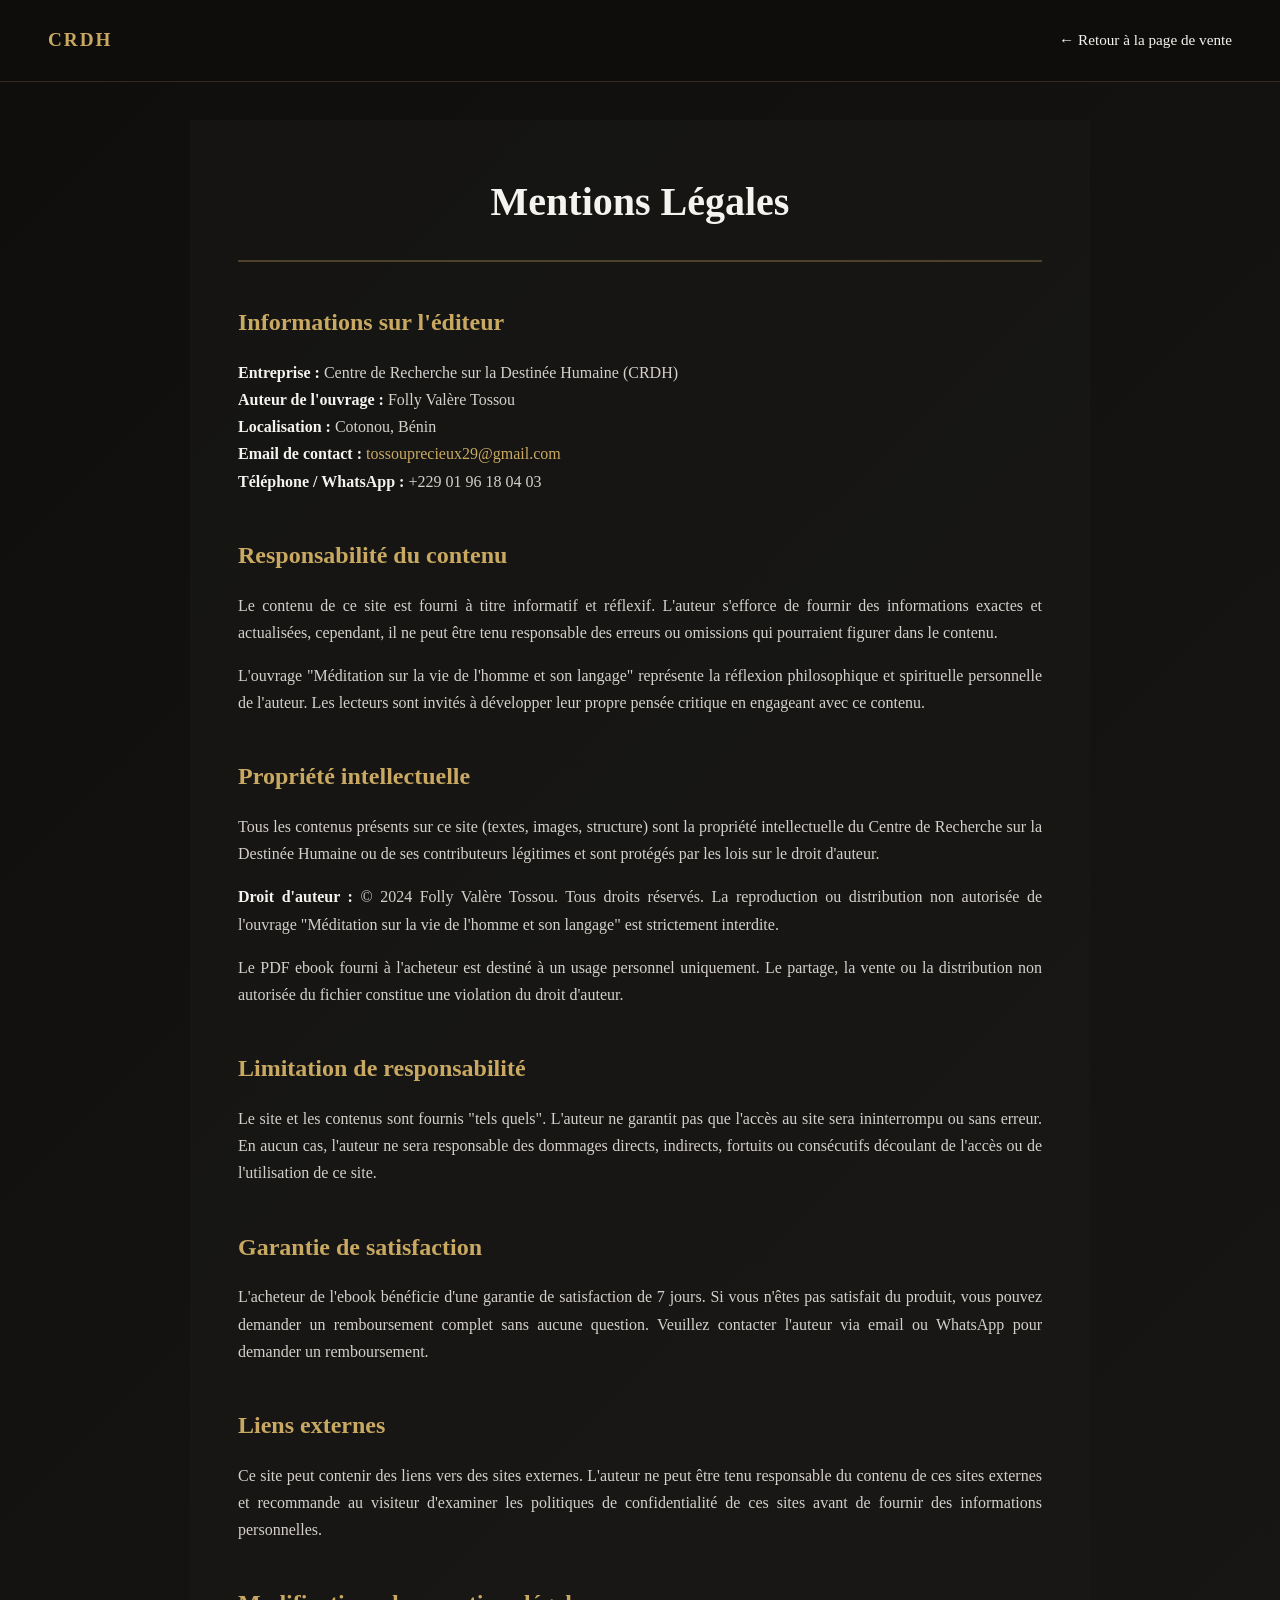
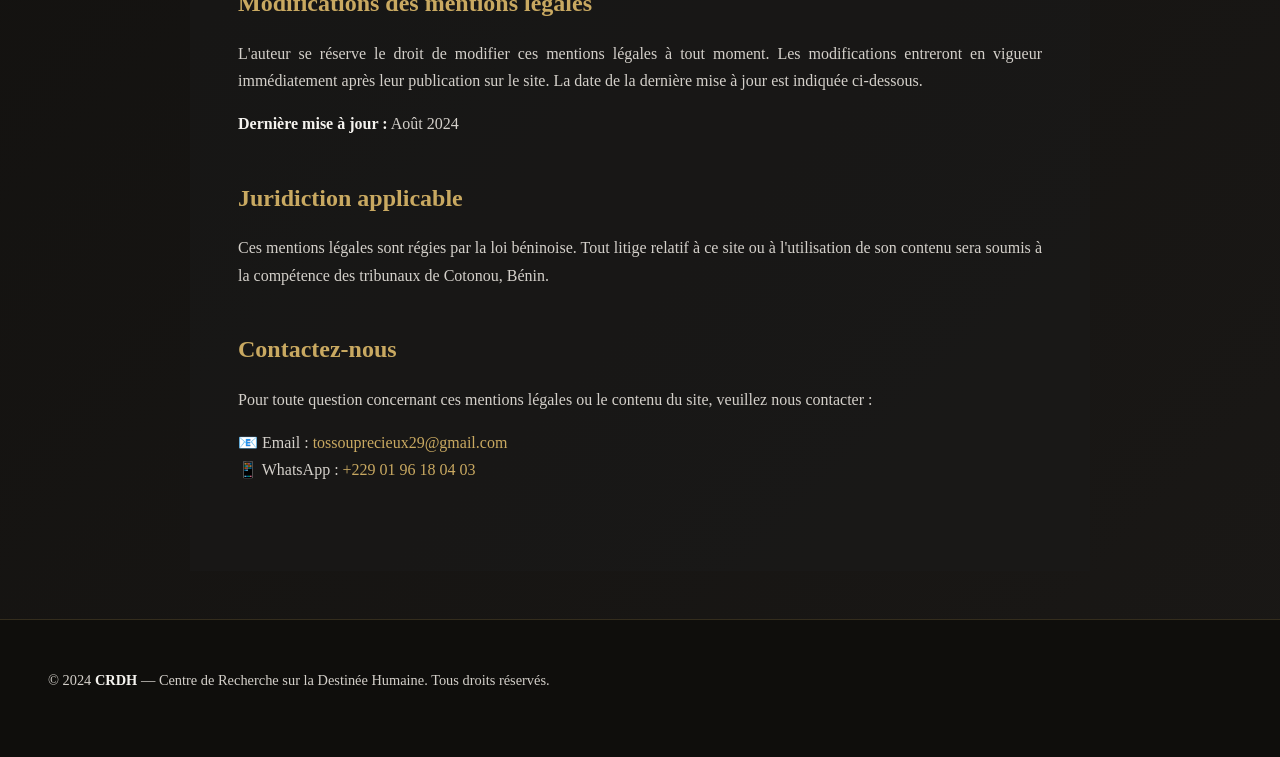
==== mentions-legales.html @ e53f09c3 "Initial commit : ajout du projet et du chatbot" ====
<!DOCTYPE html>
<html lang="fr">
<head>
    <meta charset="UTF-8">
    <meta name="viewport" content="width=device-width, initial-scale=1.0">
    <title>Mentions Légales - CRDH</title>
    <style>
        * {
            margin: 0;
            padding: 0;
            box-sizing: border-box;
        }

        :root {
            --cream: #F5F3EF;
            --black: #1A1A1A;
            --gold: #C9A961;
            --taupe: #8B8680;
            --light-gray: #D4D0CA;
            --dark-bg: #0F0E0C;
        }

        html {
            scroll-behavior: smooth;
        }

        body {
            font-family: 'Georgia', 'Garamond', serif;
            background: linear-gradient(135deg, #0F0E0C 0%, #1A1816 100%);
            color: var(--cream);
            line-height: 1.7;
            min-height: 100vh;
        }

        header {
            position: fixed;
            top: 0;
            width: 100%;
            display: flex;
            justify-content: space-between;
            align-items: center;
            padding: 1.5rem 3rem;
            background: rgba(15, 14, 12, 0.95);
            backdrop-filter: blur(10px);
            border-bottom: 1px solid rgba(201, 169, 97, 0.2);
            z-index: 1000;
        }

        .logo {
            font-size: 1.2rem;
            font-weight: 600;
            letter-spacing: 2px;
            color: var(--gold);
            text-transform: uppercase;
        }

        .back-btn {
            color: var(--cream);
            text-decoration: none;
            font-size: 0.95rem;
            transition: color 0.3s ease;
        }

        .back-btn:hover {
            color: var(--gold);
        }

        .container {
            max-width: 900px;
            margin: 120px auto 0;
            padding: 3rem;
            background: rgba(26, 26, 26, 0.5);
            min-height: calc(100vh - 120px);
        }

        h1 {
            font-size: 2.5rem;
            color: var(--cream);
            margin-bottom: 2rem;
            text-align: center;
            padding-bottom: 1.5rem;
            border-bottom: 2px solid rgba(201, 169, 97, 0.3);
        }

        h2 {
            font-size: 1.5rem;
            color: var(--gold);
            margin-top: 2.5rem;
            margin-bottom: 1rem;
        }

        p {
            color: var(--light-gray);
            margin-bottom: 1rem;
            text-align: justify;
        }

        strong {
            color: var(--cream);
        }

        a {
            color: var(--gold);
            text-decoration: none;
            transition: color 0.3s ease;
        }

        a:hover {
            color: var(--cream);
        }

        .section {
            margin-bottom: 2.5rem;
        }

        footer {
            padding: 3rem;
            background: rgba(15, 14, 12, 0.95);
            text-align: center;
            border-top: 1px solid rgba(201, 169, 97, 0.2);
            color: var(--light-gray);
            font-size: 0.9rem;
            margin-top: 3rem;
        }

        @media (max-width: 768px) {
            header {
                padding: 1rem 1.5rem;
            }

            .logo {
                font-size: 1rem;
            }

            .container {
                padding: 1.5rem;
                margin-top: 80px;
            }

            h1 {
                font-size: 1.8rem;
            }

            h2 {
                font-size: 1.2rem;
            }
        }
    </style>
</head>
<body>

    <header>
        <div class="logo">CRDH</div>
        <a href="meditation_book_v2.html" class="back-btn">← Retour à la page de vente</a>
    </header>

    <div class="container">
        <h1>Mentions Légales</h1>

        <div class="section">
            <h2>Informations sur l'éditeur</h2>
            <p>
                <strong>Entreprise :</strong> Centre de Recherche sur la Destinée Humaine (CRDH)<br>
                <strong>Auteur de l'ouvrage :</strong> Folly Valère Tossou<br>
                <strong>Localisation :</strong> Cotonou, Bénin<br>
                <strong>Email de contact :</strong> <a href="mailto:tossouprecieux29@gmail.com">tossouprecieux29@gmail.com</a><br>
                <strong>Téléphone / WhatsApp :</strong> +229 01 96 18 04 03
            </p>
        </div>

        <div class="section">
            <h2>Responsabilité du contenu</h2>
            <p>
                Le contenu de ce site est fourni à titre informatif et réflexif. L'auteur s'efforce de fournir des informations exactes et actualisées, cependant, il ne peut être tenu responsable des erreurs ou omissions qui pourraient figurer dans le contenu.
            </p>
            <p>
                L'ouvrage "Méditation sur la vie de l'homme et son langage" représente la réflexion philosophique et spirituelle personnelle de l'auteur. Les lecteurs sont invités à développer leur propre pensée critique en engageant avec ce contenu.
            </p>
        </div>

        <div class="section">
            <h2>Propriété intellectuelle</h2>
            <p>
                Tous les contenus présents sur ce site (textes, images, structure) sont la propriété intellectuelle du Centre de Recherche sur la Destinée Humaine ou de ses contributeurs légitimes et sont protégés par les lois sur le droit d'auteur.
            </p>
            <p>
                <strong>Droit d'auteur :</strong> © 2024 Folly Valère Tossou. Tous droits réservés. La reproduction ou distribution non autorisée de l'ouvrage "Méditation sur la vie de l'homme et son langage" est strictement interdite.
            </p>
            <p>
                Le PDF ebook fourni à l'acheteur est destiné à un usage personnel uniquement. Le partage, la vente ou la distribution non autorisée du fichier constitue une violation du droit d'auteur.
            </p>
        </div>

        <div class="section">
            <h2>Limitation de responsabilité</h2>
            <p>
                Le site et les contenus sont fournis "tels quels". L'auteur ne garantit pas que l'accès au site sera ininterrompu ou sans erreur. En aucun cas, l'auteur ne sera responsable des dommages directs, indirects, fortuits ou consécutifs découlant de l'accès ou de l'utilisation de ce site.
            </p>
        </div>

        <div class="section">
            <h2>Garantie de satisfaction</h2>
            <p>
                L'acheteur de l'ebook bénéficie d'une garantie de satisfaction de 7 jours. Si vous n'êtes pas satisfait du produit, vous pouvez demander un remboursement complet sans aucune question. Veuillez contacter l'auteur via email ou WhatsApp pour demander un remboursement.
            </p>
        </div>

        <div class="section">
            <h2>Liens externes</h2>
            <p>
                Ce site peut contenir des liens vers des sites externes. L'auteur ne peut être tenu responsable du contenu de ces sites externes et recommande au visiteur d'examiner les politiques de confidentialité de ces sites avant de fournir des informations personnelles.
            </p>
        </div>

        <div class="section">
            <h2>Modifications des mentions légales</h2>
            <p>
                L'auteur se réserve le droit de modifier ces mentions légales à tout moment. Les modifications entreront en vigueur immédiatement après leur publication sur le site. La date de la dernière mise à jour est indiquée ci-dessous.
            </p>
            <p>
                <strong>Dernière mise à jour :</strong> Août 2024
            </p>
        </div>

        <div class="section">
            <h2>Juridiction applicable</h2>
            <p>
                Ces mentions légales sont régies par la loi béninoise. Tout litige relatif à ce site ou à l'utilisation de son contenu sera soumis à la compétence des tribunaux de Cotonou, Bénin.
            </p>
        </div>

        <div class="section">
            <h2>Contactez-nous</h2>
            <p>
                Pour toute question concernant ces mentions légales ou le contenu du site, veuillez nous contacter :
            </p>
            <p>
                📧 Email : <a href="mailto:tossouprecieux29@gmail.com">tossouprecieux29@gmail.com</a><br>
                📱 WhatsApp : <a href="https://wa.me/2290196180403">+229 01 96 18 04 03</a>
            </p>
        </div>
    </div>

    <footer>
        <p>&copy; 2024 <strong>CRDH</strong> — Centre de Recherche sur la Destinée Humaine. Tous droits réservés.</p>
    </footer>

</body>
</html>
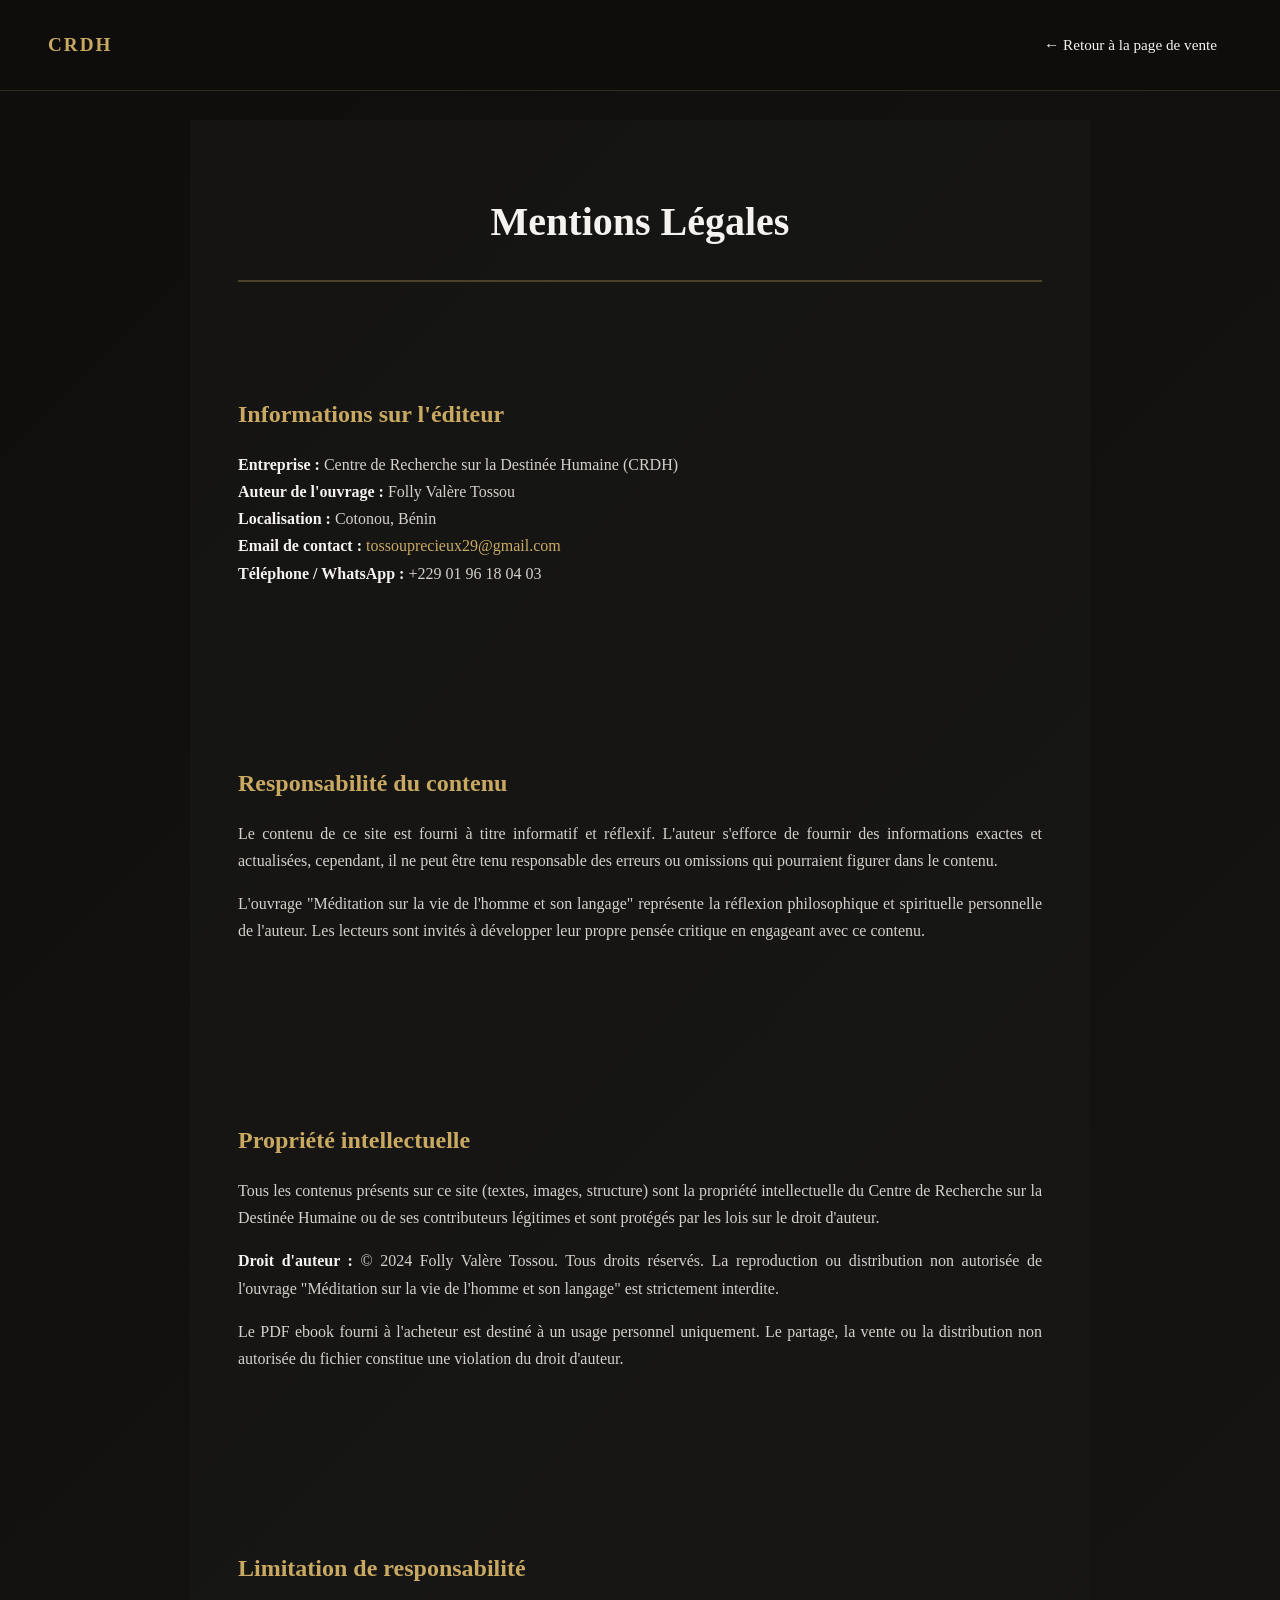
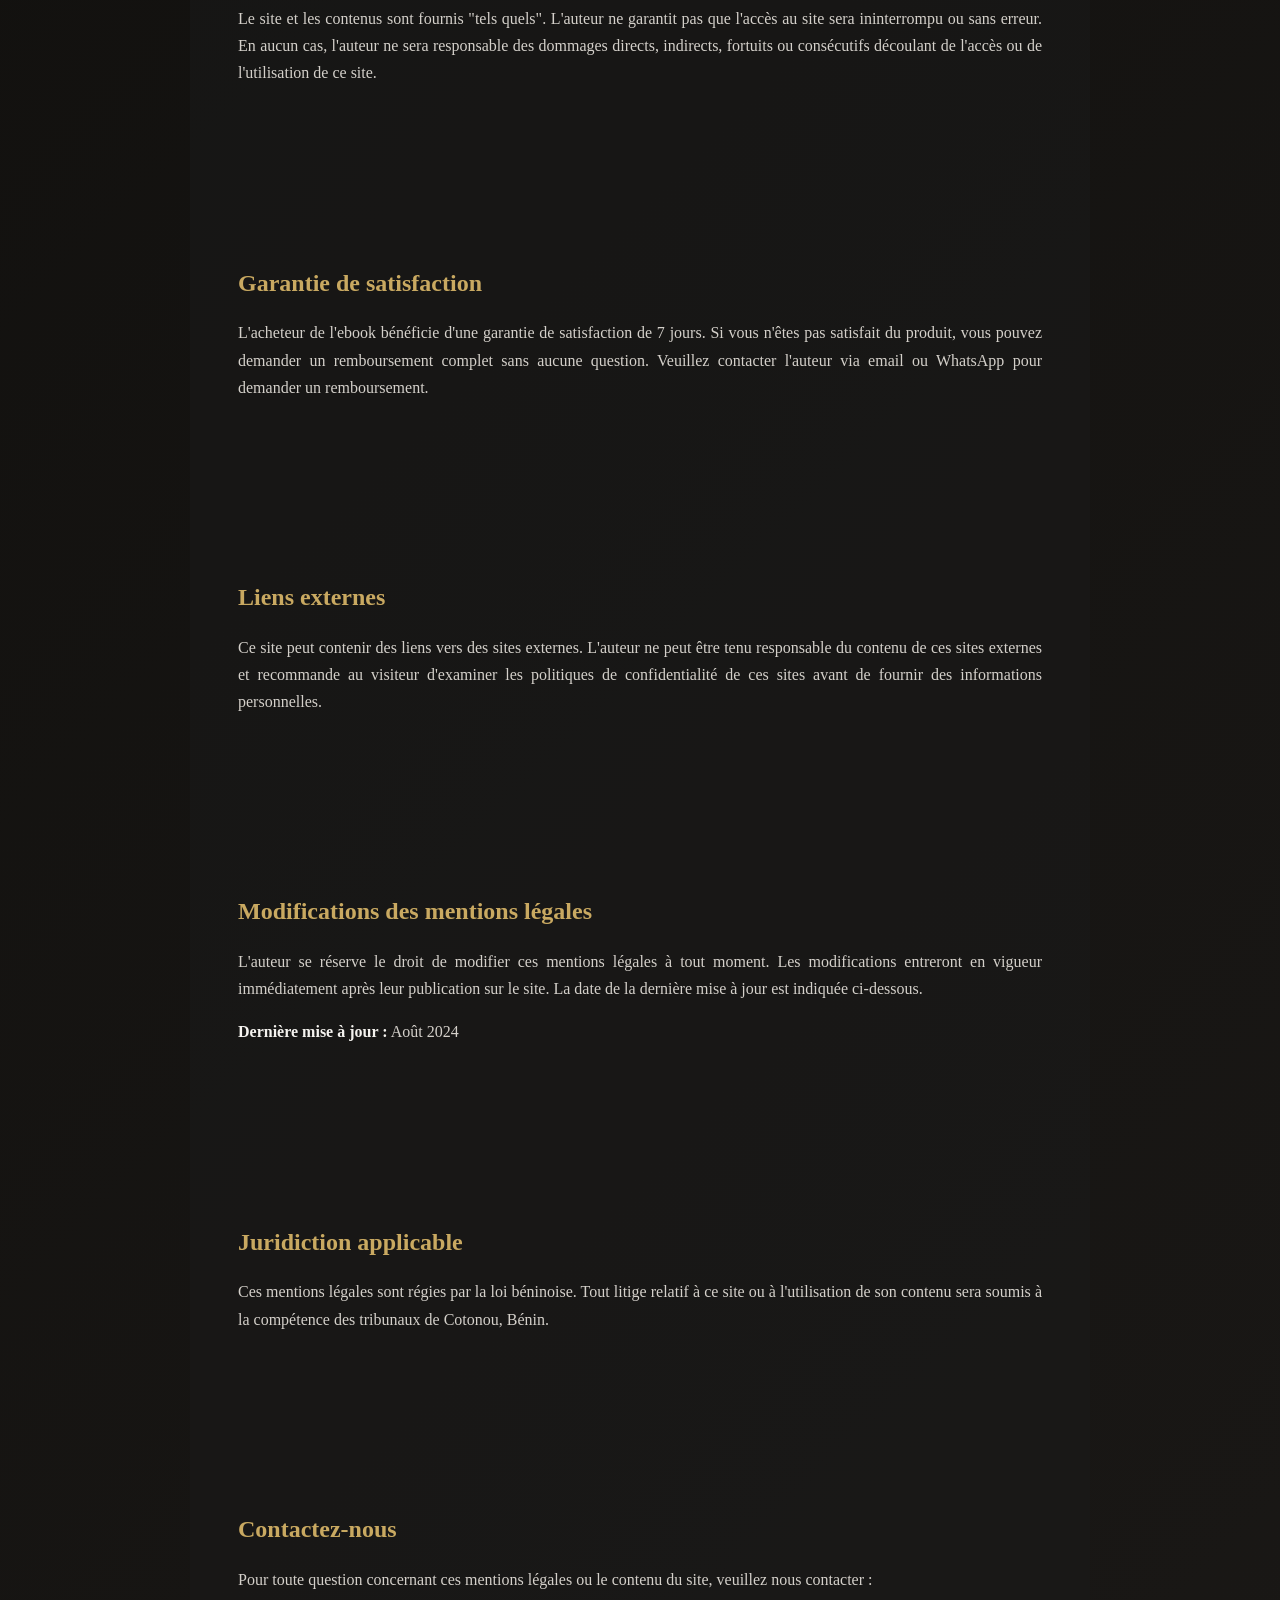
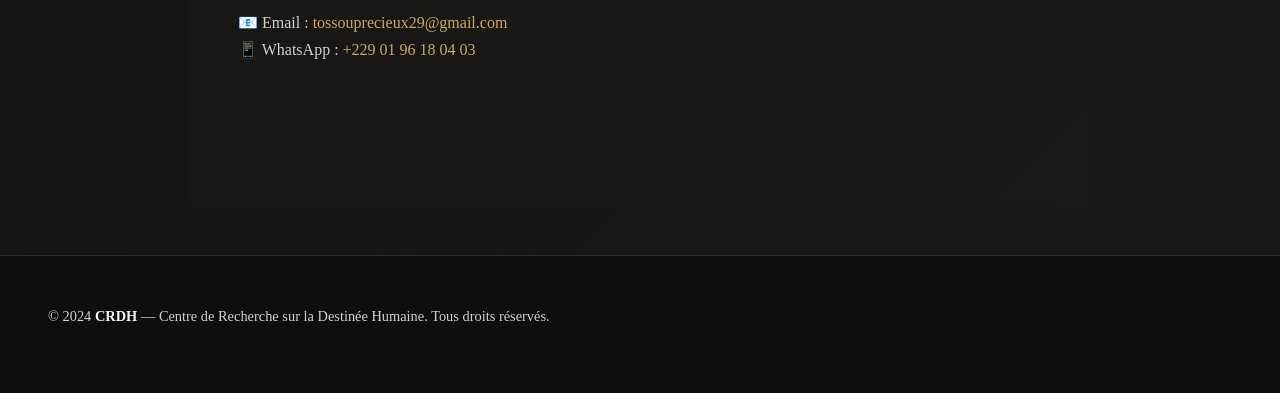
==== commit a1648150: "Add stylesheet link to mentions-legales.html" ====
--- a/mentions-legales.html
+++ b/mentions-legales.html
@@ -4,6 +4,7 @@
     <meta charset="UTF-8">
     <meta name="viewport" content="width=device-width, initial-scale=1.0">
     <title>Mentions Légales - CRDH</title>
+    <link rel="stylesheet" href="style.css">
     <style>
         * {
             margin: 0;
@@ -151,7 +152,7 @@
 
     <header>
         <div class="logo">CRDH</div>
-        <a href="meditation_book_v2.html" class="back-btn">← Retour à la page de vente</a>
+        <a href="index.html" class="back-btn">← Retour à la page de vente</a>
     </header>
 
     <div class="container">
--- a/style.css
+++ b/style.css
@@ -0,0 +1,218 @@
+/* ===================================
+   RESPONSIVE DESIGN - MOBILE FIRST
+   =================================== */
+
+/* Base mobile (par défaut) */
+* {
+    box-sizing: border-box;
+}
+
+body {
+    font-size: 16px;
+    line-height: 1.6;
+    overflow-x: hidden;
+}
+
+/* Container */
+.container {
+    width: 100%;
+    max-width: 100%;
+    padding: 0 15px;
+    margin: 0 auto;
+}
+
+/* Header */
+header {
+    padding: 15px;
+    text-align: center;
+}
+
+.logo {
+    font-size: 1.5rem;
+    margin-bottom: 10px;
+}
+
+.back-btn {
+    display: inline-block;
+    font-size: 0.9rem;
+    padding: 8px 15px;
+    text-decoration: none;
+    color: #666;
+}
+
+/* Titres */
+h1 {
+    font-size: 1.8rem;
+    margin: 20px 0;
+    word-wrap: break-word;
+}
+
+h2 {
+    font-size: 1.4rem;
+}
+
+h3 {
+    font-size: 1.2rem;
+}
+
+/* Sections */
+.section {
+    padding: 20px 0;
+}
+
+/* Boutons */
+.button, 
+.cta-button,
+button {
+    width: 100%;
+    max-width: 300px;
+    padding: 15px 20px;
+    font-size: 1rem;
+    margin: 10px 0;
+    display: block;
+    margin-left: auto;
+    margin-right: auto;
+}
+
+/* Navigation */
+nav, .nav-links {
+    display: flex;
+    flex-direction: column;
+    gap: 10px;
+    padding: 10px;
+}
+
+nav a, .nav-links a {
+    padding: 10px;
+    text-align: center;
+}
+
+/* FAQ - Accordéon */
+.faq-item {
+    margin-bottom: 15px;
+    padding: 15px;
+}
+
+.faq-question {
+    font-size: 1rem;
+    cursor: pointer;
+}
+
+.faq-answer {
+    font-size: 0.95rem;
+    margin-top: 10px;
+    padding-top: 10px;
+    border-top: 1px solid #eee;
+}
+
+/* Témoignages */
+.testimonial {
+    padding: 15px;
+    margin: 10px 0;
+}
+
+.testimonial-text {
+    font-size: 0.95rem;
+    font-style: italic;
+}
+
+/* Pricing */
+.pricing-section {
+    padding: 30px 15px;
+}
+
+.price {
+    font-size: 2rem;
+    margin: 15px 0;
+}
+
+/* Footer */
+footer {
+    padding: 20px 15px;
+    text-align: center;
+}
+
+/* Images */
+img {
+    max-width: 100%;
+    height: auto;
+    display: block;
+}
+
+/* Texte */
+p {
+    margin-bottom: 15px;
+    word-wrap: break-word;
+}
+
+/* Listes */
+ul, ol {
+    padding-left: 20px;
+    margin: 15px 0;
+}
+
+li {
+    margin-bottom: 8px;
+}
+
+/* Tablette */
+@media (min-width: 768px) {
+    .container {
+        padding: 0 30px;
+        max-width: 750px;
+    }
+    
+    h1 {
+        font-size: 2.2rem;
+    }
+    
+    h2 {
+        font-size: 1.6rem;
+    }
+    
+    nav, .nav-links {
+        flex-direction: row;
+        justify-content: center;
+        gap: 20px;
+    }
+    
+    .button, 
+    .cta-button {
+        width: auto;
+        max-width: none;
+        display: inline-block;
+    }
+    
+    header {
+        display: flex;
+        justify-content: space-between;
+        align-items: center;
+        padding: 20px 30px;
+    }
+    
+    .logo {
+        margin-bottom: 0;
+    }
+}
+
+/* Desktop */
+@media (min-width: 1024px) {
+    .container {
+        max-width: 960px;
+    }
+    
+    h1 {
+        font-size: 2.5rem;
+    }
+    
+    .section {
+        padding: 40px 0;
+    }
+}
+
+/* Large Desktop */
+@media (min-width: 1200px) {
+    .container {
+        max-width: 1140px;
+    }
+}
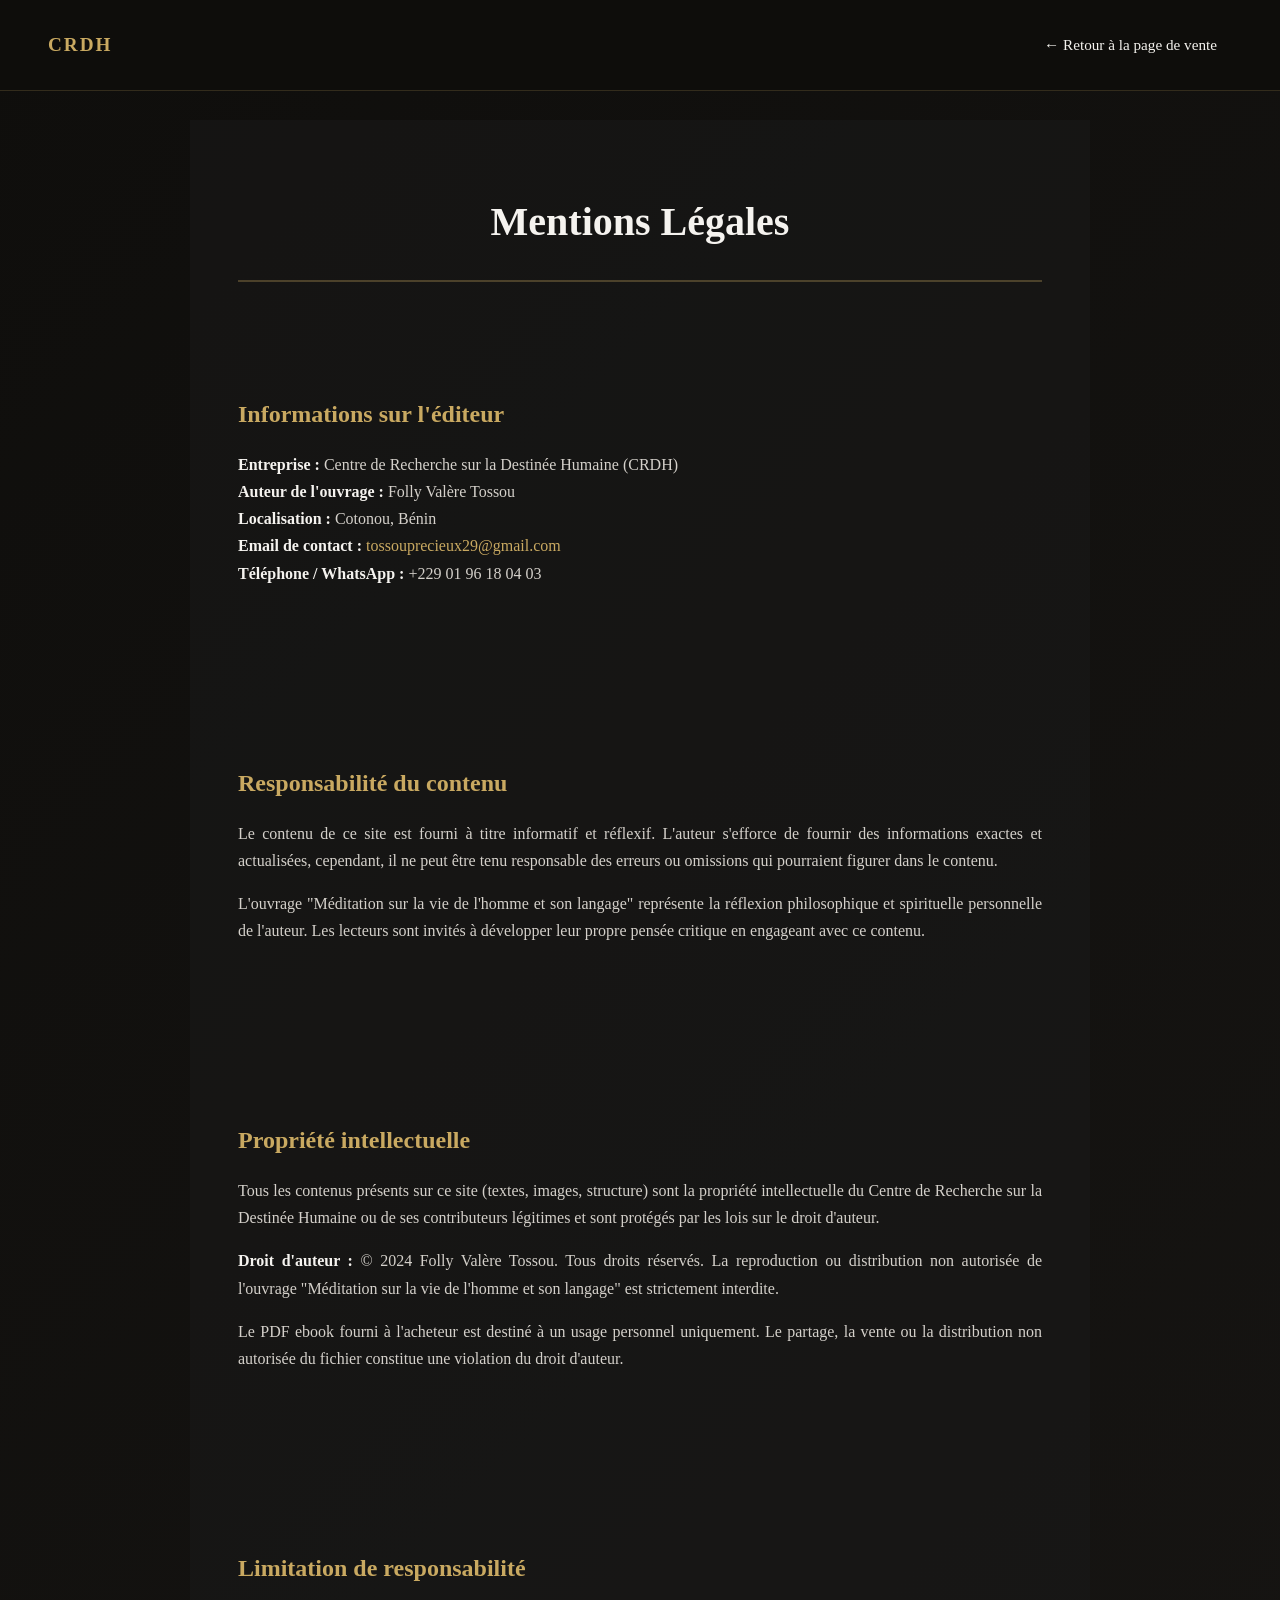
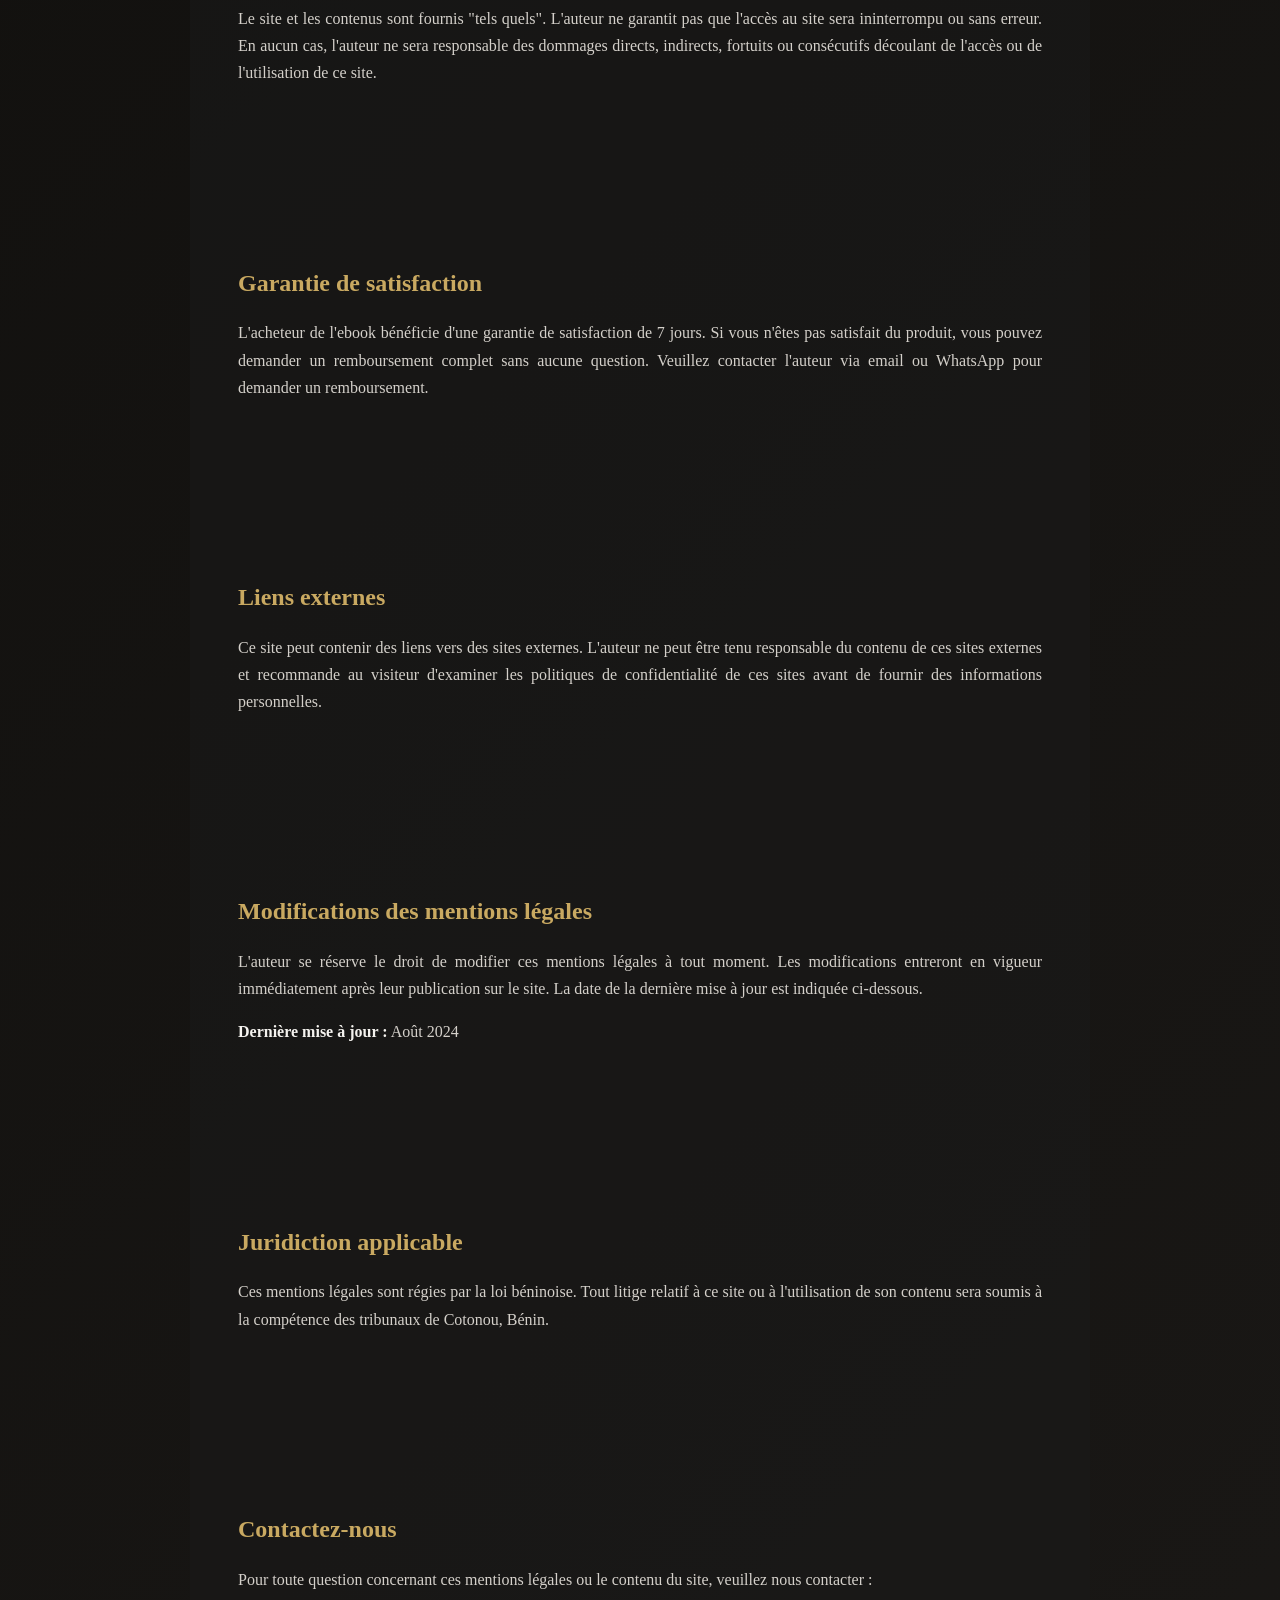
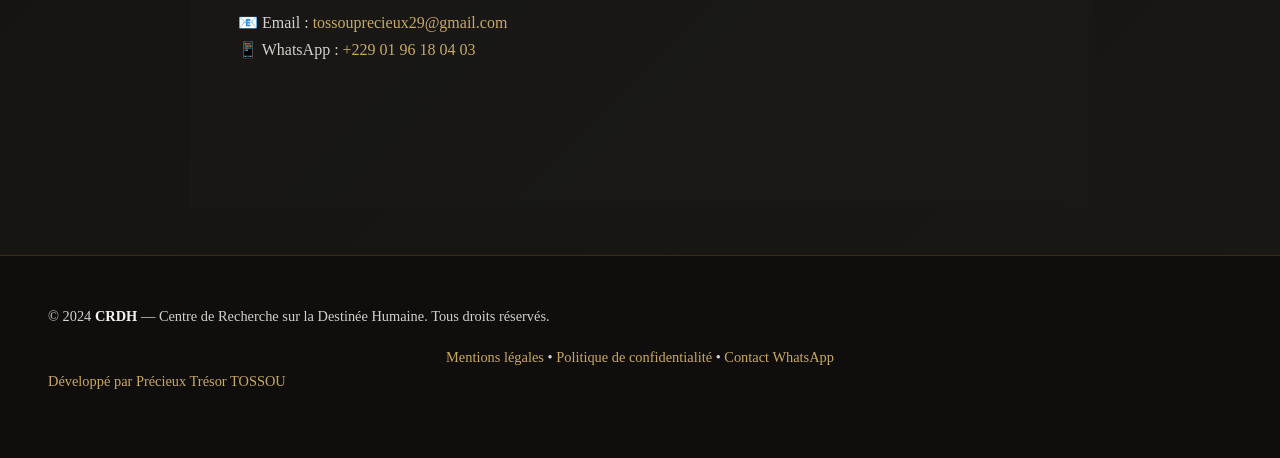
==== commit dd2f02dd: "Update footer with links and developer credit Added footer links and developer credit section." ====
--- a/mentions-legales.html
+++ b/mentions-legales.html
@@ -243,8 +243,22 @@
     </div>
 
     <footer>
+    <div class="footer-content">
         <p>&copy; 2024 <strong>CRDH</strong> — Centre de Recherche sur la Destinée Humaine. Tous droits réservés.</p>
-    </footer>
+        <div class="footer-links">
+            <a href="mentions-legales.html">Mentions légales</a>
+            <span>•</span>
+            <a href="politique-confidentialite.html">Politique de confidentialité</a>
+            <span>•</span>
+            <a href="https://wa.me/2290196180403" target="_blank">Contact WhatsApp</a>
+        </div>
+        <p class="developer-credit">
+            <a href="https://precieux6.github.io/mon-portfolio/" target="_blank">
+                Développé par Précieux Trésor TOSSOU
+            </a>
+        </p>
+    </div>
+</footer>
 
 </body>
 </html>
--- a/style.css
+++ b/style.css
@@ -136,7 +136,6 @@
 img {
     max-width: 100%;
     height: auto;
-    display: block;
 }
 
 /* Texte */
@@ -216,3 +215,133 @@
         max-width: 1140px;
     }
 }
+
+/* ===================================
+   MENU HAMBURGER - MOBILE
+   =================================== */
+
+.hamburger {
+    display: none;
+    flex-direction: column;
+    justify-content: space-around;
+    width: 30px;
+    height: 25px;
+    background: transparent;
+    border: none;
+    cursor: pointer;
+    padding: 0;
+    z-index: 1001;
+}
+
+.hamburger span {
+    width: 100%;
+    height: 3px;
+    background: var(--gold, #C9A961);
+    border-radius: 2px;
+    transition: all 0.3s ease;
+    display: block;
+}
+
+/* Animation du hamburger en croix quand actif */
+.hamburger.active span:nth-child(1) {
+    transform: rotate(45deg) translate(8px, 8px);
+}
+
+.hamburger.active span:nth-child(2) {
+    opacity: 0;
+}
+
+.hamburger.active span:nth-child(3) {
+    transform: rotate(-45deg) translate(7px, -7px);
+}
+
+/* Overlay sombre quand menu ouvert */
+.overlay {
+    display: none;
+    position: fixed;
+    top: 0;
+    left: 0;
+    width: 100%;
+    height: 100%;
+    background: rgba(0,0,0,0.5);
+    z-index: 999;
+}
+
+.overlay.active {
+    display: block;
+}
+
+/* Navigation mobile */
+@media (max-width: 768px) {
+    .hamburger {
+        display: flex;
+    }
+    
+    header {
+        position: relative;
+        display: flex;
+        justify-content: space-between;
+        align-items: center;
+        padding: 15px 20px;
+    }
+    
+    .nav-links {
+        position: fixed;
+        top: 0;
+        right: -100%;
+        width: 70%;
+        max-width: 300px;
+        height: 100vh;
+        background: #1A1A1A;
+        flex-direction: column;
+        justify-content: center;
+        align-items: center;
+        gap: 30px;
+        transition: right 0.3s ease;
+        z-index: 1000;
+        box-shadow: -5px 0 15px rgba(0,0,0,0.5);
+    }
+    
+    .nav-links.active {
+        right: 0;
+    }
+    
+    .nav-links a {
+        font-size: 1.2rem;
+        color: #fff;
+        text-decoration: none;
+        padding: 10px 20px;
+        display: block;
+        text-align: center;
+    }
+    
+    .nav-links a:hover {
+        color: var(--gold, #C9A961);
+    }
+}
+
+/* Desktop : navigation horizontale normale */
+@media (min-width: 769px) {
+    .nav-links {
+        display: flex;
+        flex-direction: row;
+        gap: 20px;
+    }
+    
+    .nav-links a {
+        color: #fff;
+        text-decoration: none;
+        font-size: 1rem;
+    }
+    
+    .nav-links a:hover {
+        color: var(--gold, #C9A961);
+    }
+    
+    header {
+        display: flex;
+        justify-content: space-between;
+        align-items: center;
+        padding: 20px 40px;
+    }
+}
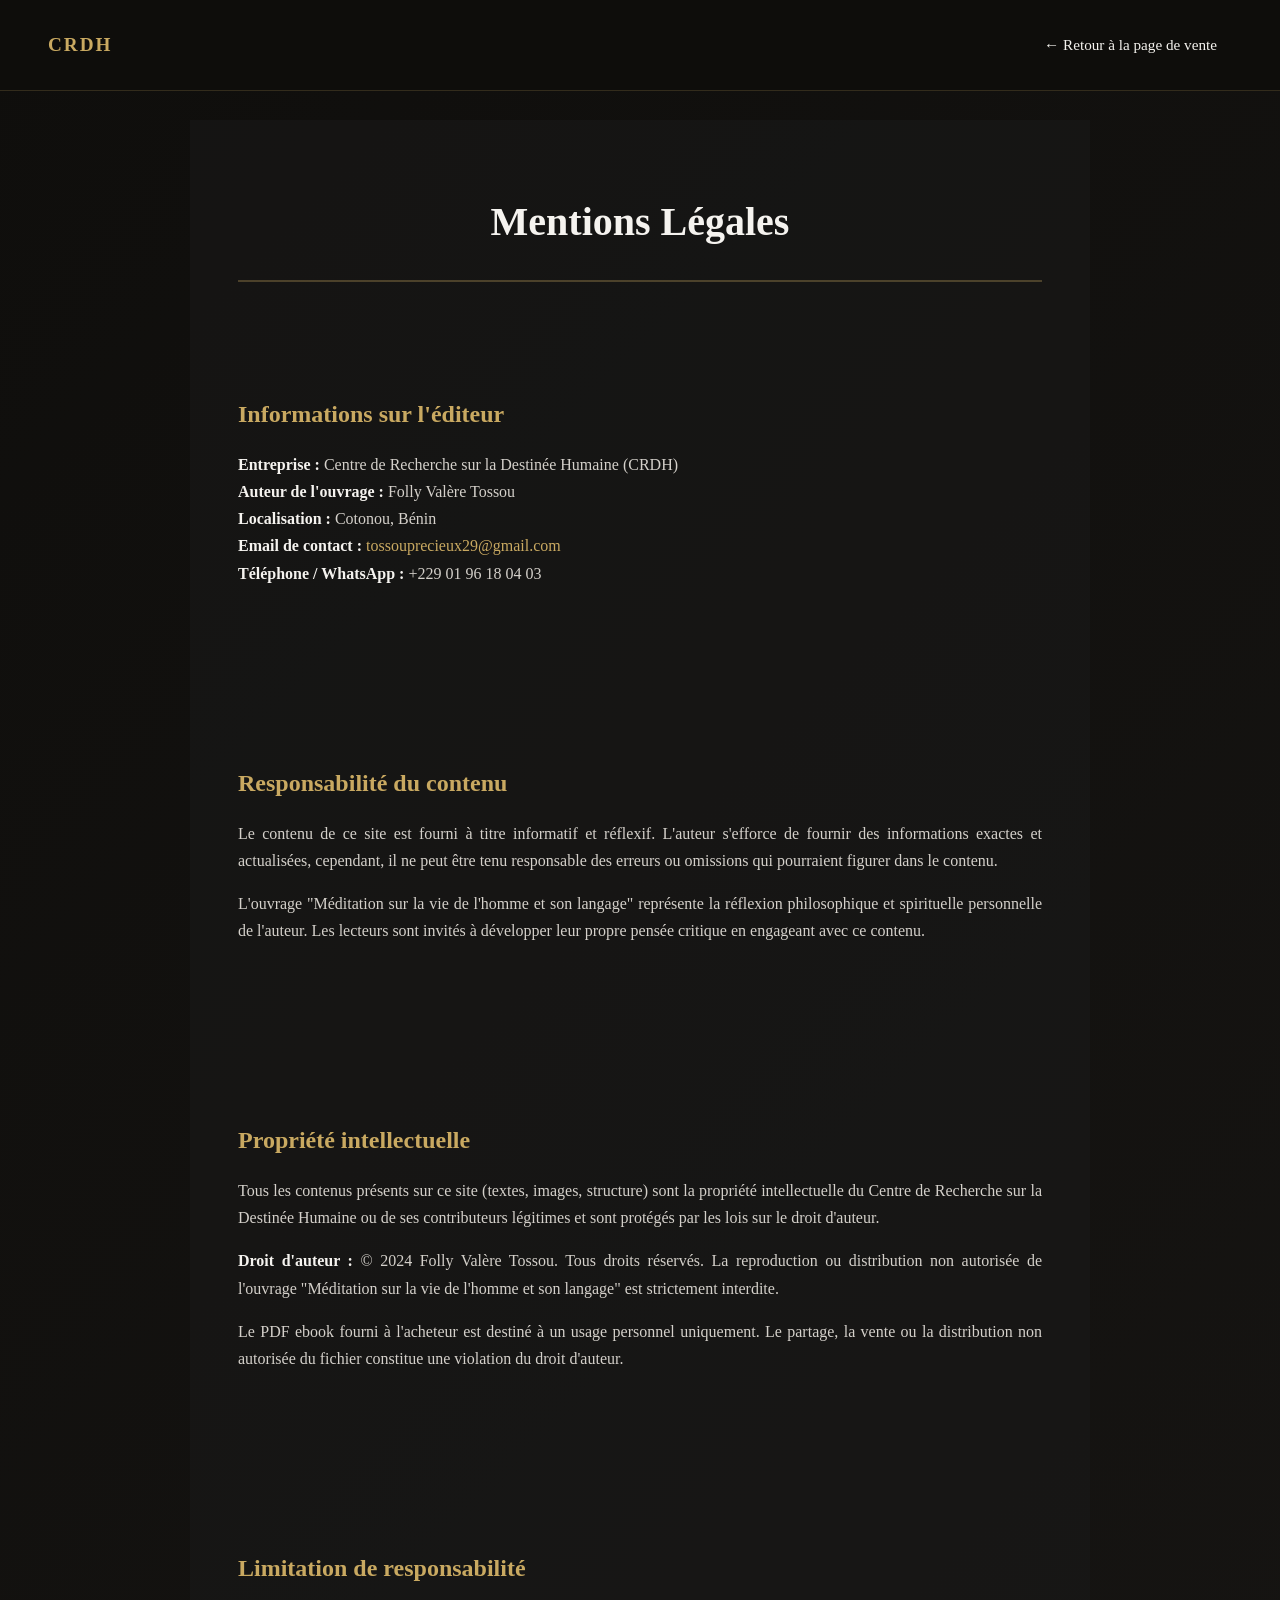
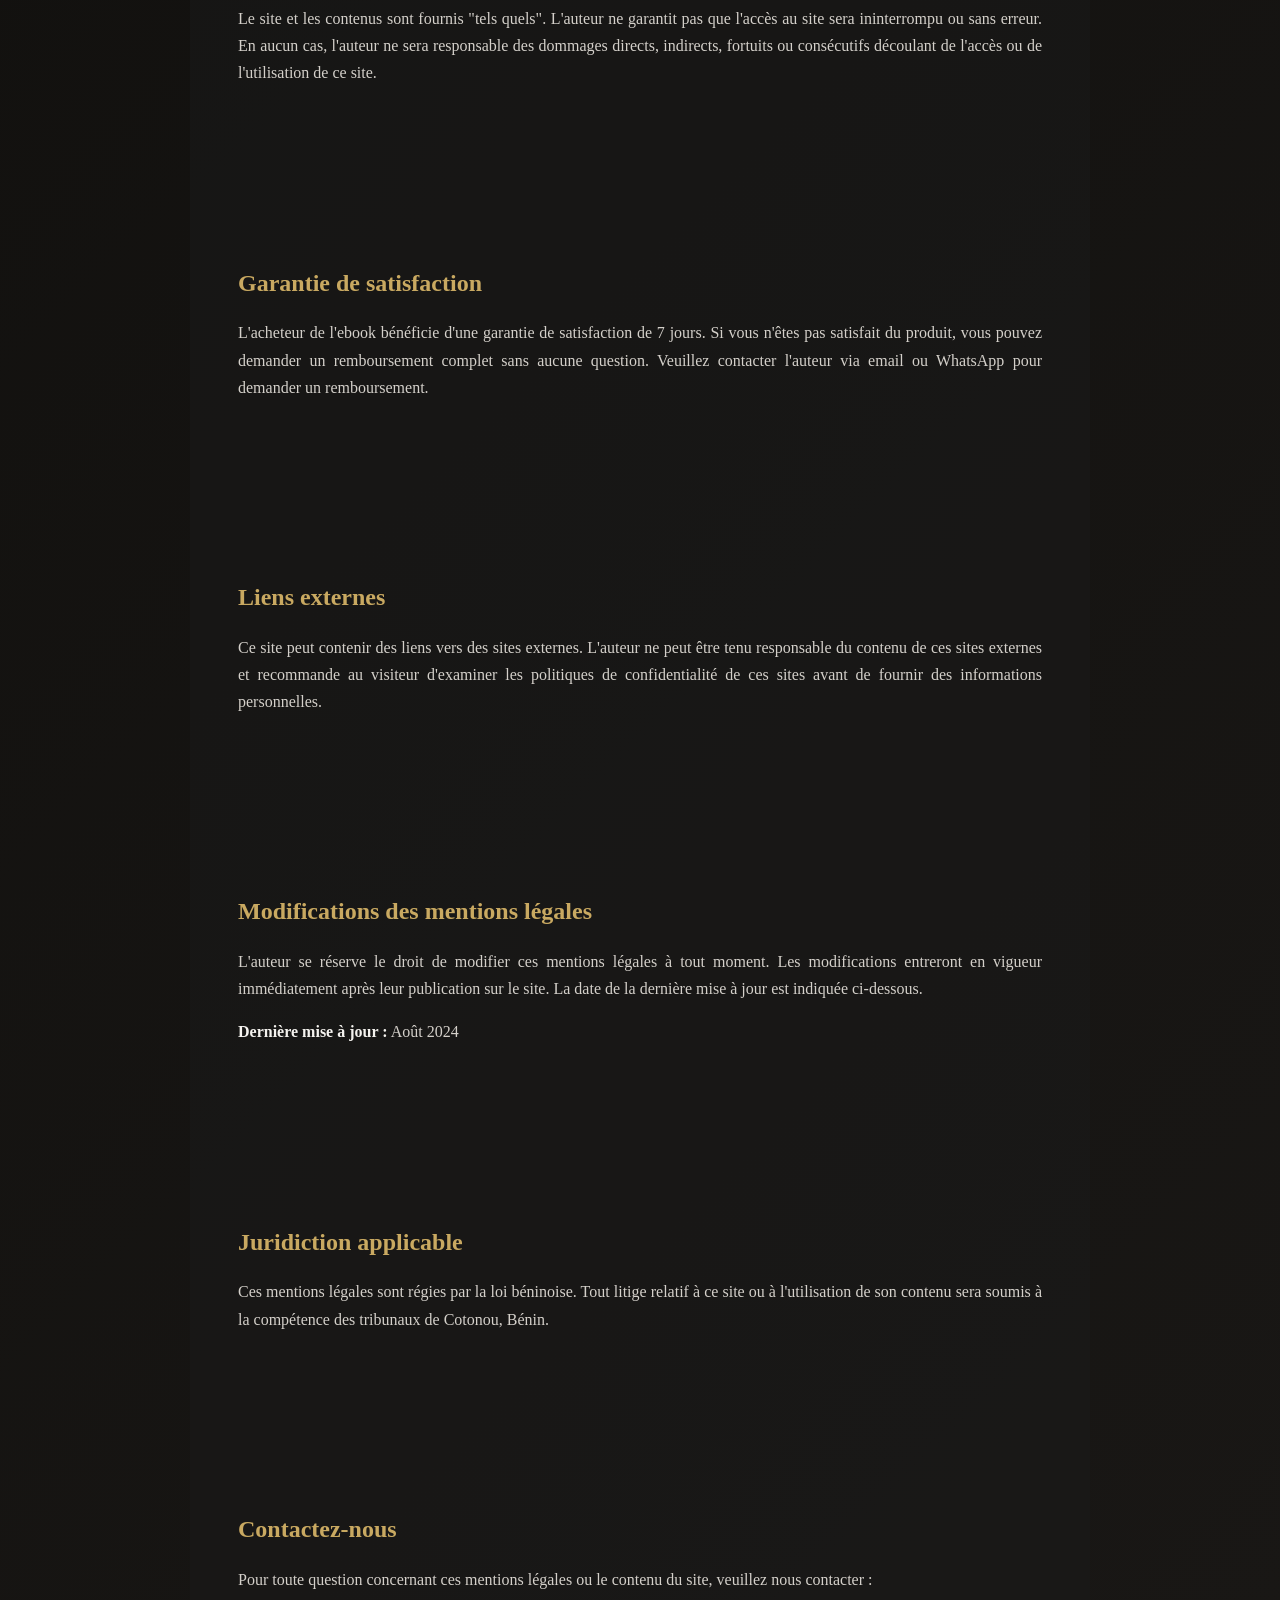
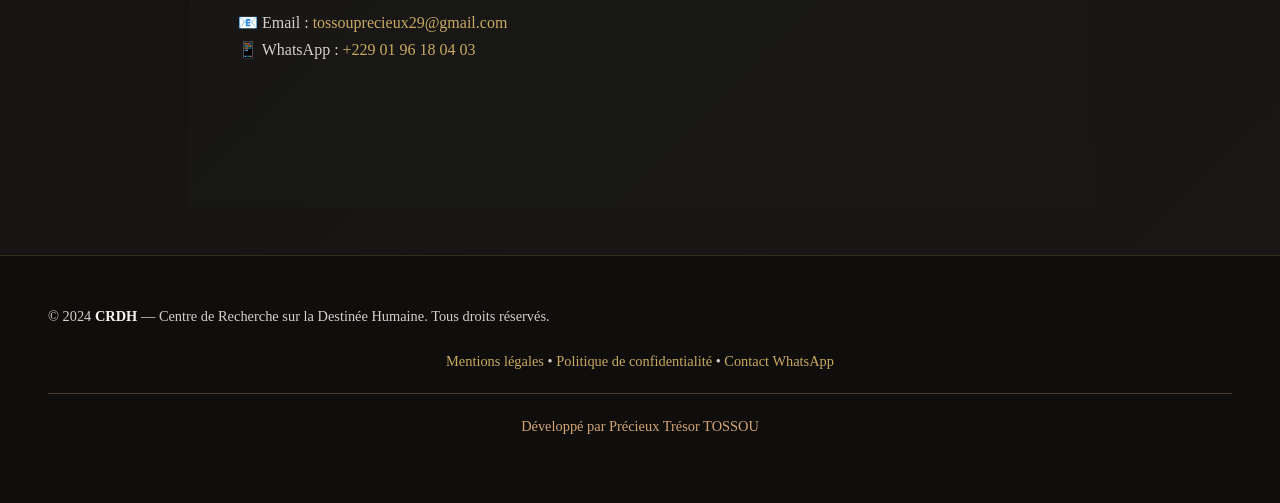
==== commit 632dfd36: "Refactor developer credit section in footer" ====
--- a/mentions-legales.html
+++ b/mentions-legales.html
@@ -253,10 +253,10 @@
             <a href="https://wa.me/2290196180403" target="_blank">Contact WhatsApp</a>
         </div>
         <p class="developer-credit">
-            <a href="https://precieux6.github.io/mon-portfolio/" target="_blank">
-                Développé par Précieux Trésor TOSSOU
-            </a>
-        </p>
+    <a href="https://precieux6.github.io/mon-portfolio/" target="_blank">
+        Développé par Précieux Trésor TOSSOU
+    </a>
+</p>
     </div>
 </footer>
 
--- a/style.css
+++ b/style.css
@@ -345,3 +345,36 @@
         padding: 20px 40px;
     }
 }
+
+/* Centrage du footer et de tous ses éléments */
+footer {
+    text-align: center;
+}
+
+.footer-content {
+    text-align: center;
+}
+
+.footer-links {
+    text-align: center;
+    margin: 20px 0;
+}
+
+.developer-credit {
+    text-align: center;
+    margin-top: 20px;
+    padding-top: 20px;
+    border-top: 1px solid rgba(212, 165, 116, 0.3);
+}
+
+.developer-credit a {
+    color: var(--accent-gold, #d4a574);
+    text-decoration: none;
+    font-weight: 500;
+    transition: color 0.3s ease;
+}
+
+.developer-credit a:hover {
+    color: var(--white);
+    text-decoration: underline;
+}
